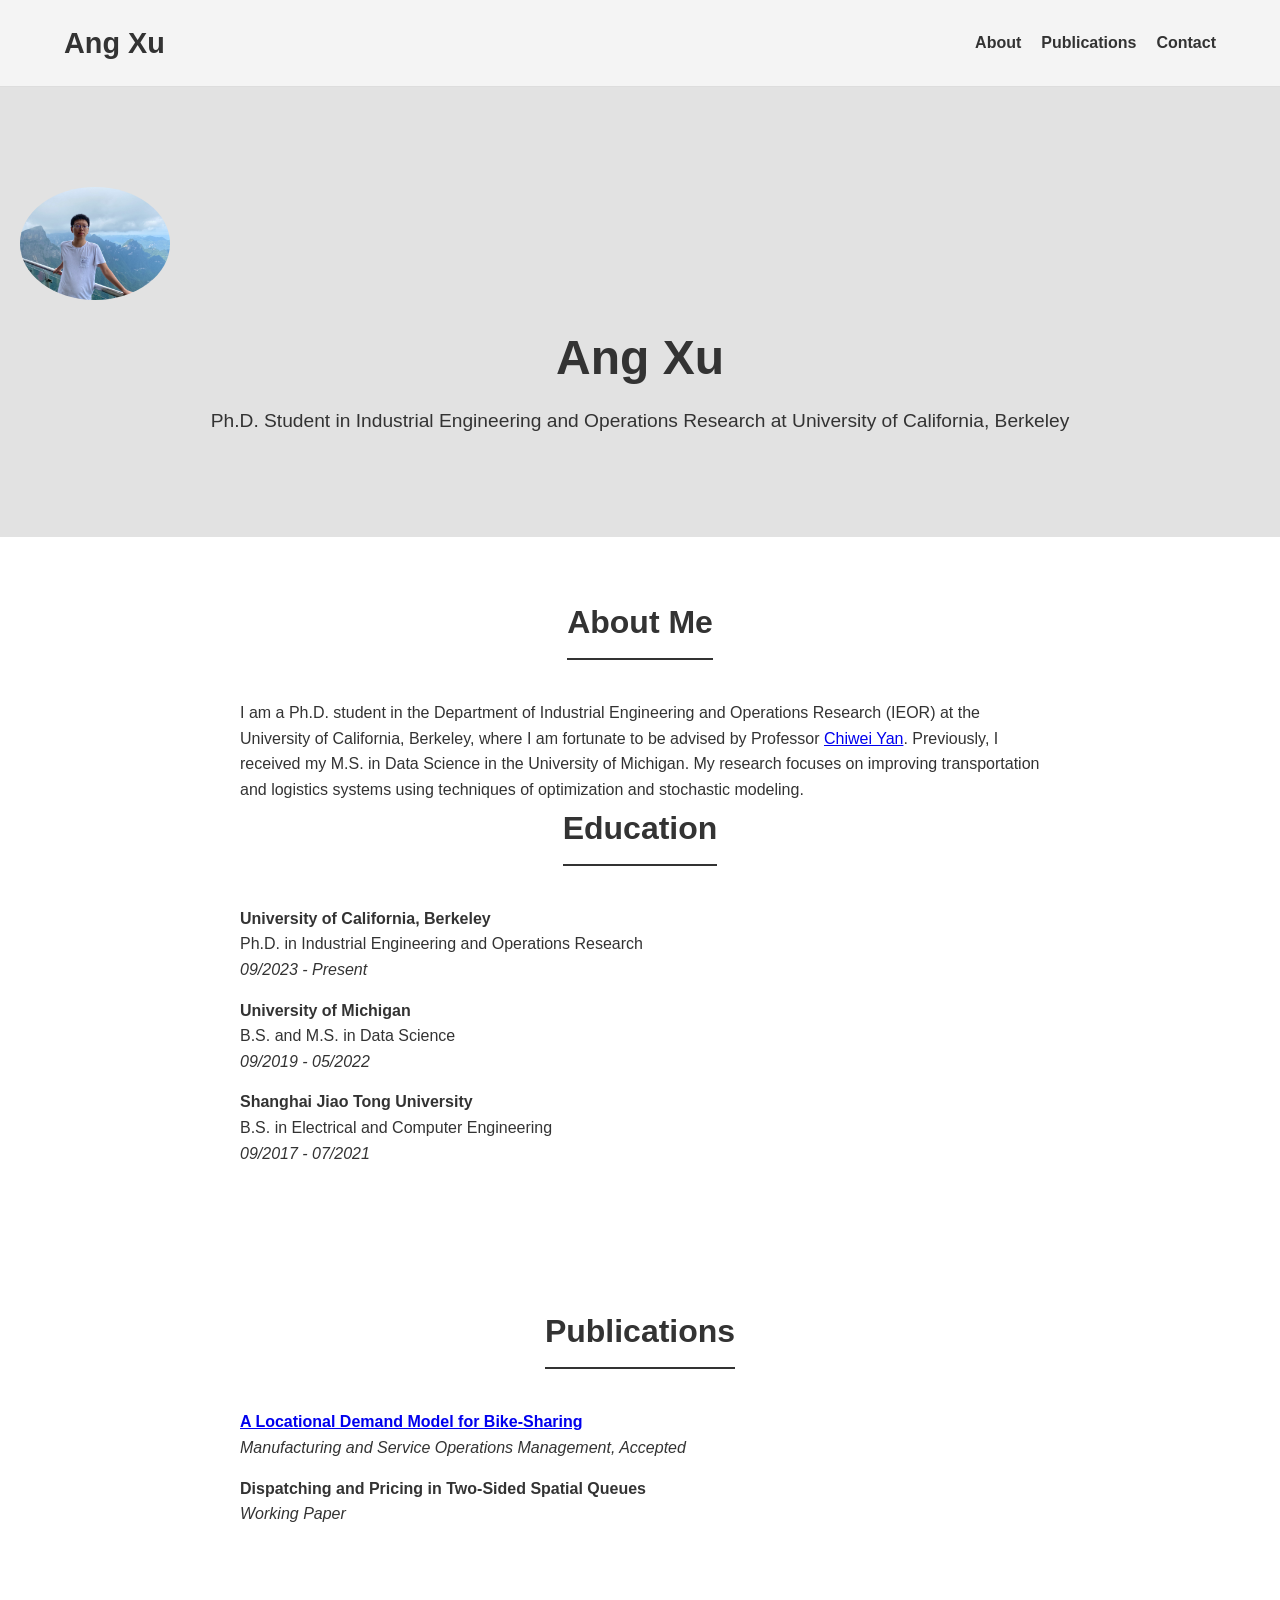
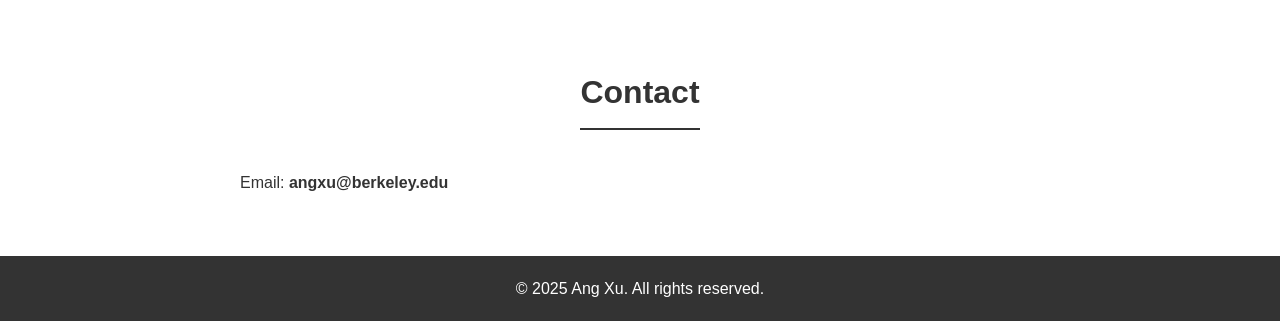
==== index.html @ 091fbe4b "Update index.html" ====
<!DOCTYPE html>
<html lang="en">
<head>
  <meta charset="UTF-8" />
  <meta name="viewport" content="width=device-width, initial-scale=1" />
  <title>Ang Xu</title>
  <style>
    /* Basic Reset */
    * {
      margin: 0;
      padding: 0;
      box-sizing: border-box;
    }
    body {
      font-family: Arial, sans-serif;
      line-height: 1.6;
      color: #333;
    }
    /* Header and Navigation */
    header {
      background: #f4f4f4;
      padding: 20px 0;
      border-bottom: 1px solid #ddd;
    }
    .container {
      width: 90%;
      max-width: 1200px;
      margin: auto;
      overflow: hidden;
    }
    nav {
      display: flex;
      justify-content: space-between;
      align-items: center;
    }
    nav .logo h1 {
      font-size: 1.8em;
    }
    nav ul {
      list-style: none;
      display: flex;
    }
    nav ul li {
      margin-left: 20px;
    }
    nav ul li a {
      text-decoration: none;
      color: #333;
      font-weight: bold;
    }
    /* Hero Section */
    .hero {
      text-align: center;
      background: #e2e2e2;
      padding: 100px 20px;
    }
    .hero h1 {
      font-size: 3em;
      margin-bottom: 10px;
    }
    .hero p {
      font-size: 1.2em;
    }
    /* Sections */
    section {
      padding: 60px 0;
    }
    .section-title {
      text-align: center;
      margin-bottom: 40px;
    }
    .section-title h2 {
      font-size: 2em;
      border-bottom: 2px solid #333;
      display: inline-block;
      padding-bottom: 10px;
    }
    .content {
      max-width: 800px;
      margin: auto;
    }
    .education-list, .publications-list, .talks-list {
      list-style: none;
      margin: 20px 0;
    }
    .education-list li,
    .publications-list li,
    .talks-list li {
      margin-bottom: 15px;
    }
    /* Contact */
    #contact a {
      color: #333;
      text-decoration: none;
      font-weight: bold;
    }
    /* Footer */
    footer {
      background: #333;
      color: #fff;
      text-align: center;
      padding: 20px 0;
    }
    /* Responsive Styles */
    @media (max-width: 768px) {
      nav ul {
        flex-direction: column;
      }
      nav ul li {
        margin: 10px 0;
      }
    }

    .about-container {
    display: flex;
    align-items: center; /* Vertically centers the image with the text */
    gap: 20px; /* Space between the image and the text */
    flex-wrap: wrap; /* Wrap on smaller screens */
    }

    .profile-photo {
    width: 150px;           /* Adjust size as needed */
    border-radius: 50%;     /* Makes the photo round */
    flex-shrink: 0;         /* Prevents the image from shrinking */
    }

    /* Optional: Style the text container */
    .about-text {
    flex: 1;                /* Allows the text to take up remaining space */
    }

  </style>
</head>
<body>
  <!-- Header with Navigation -->
  <header>
    <div class="container">
      <nav>
        <div class="logo">
          <h1>Ang Xu</h1>
        </div>
        <ul>
          <li><a href="#about">About</a></li>
          <li><a href="#publications">Publications</a></li>
          <li><a href="#contact">Contact</a></li>
        </ul>
      </nav>
    </div>
  </header>

  <!-- Hero Section -->
  <section class="hero" id="home">

    <div class="about-container">
        <img src="images/myphoto.jpg" alt="angxu" class="profile-photo">
        <div class="about-text">
        </div>

    <div class="container">
      <h1>Ang Xu</h1>
      <p>Ph.D. Student in Industrial Engineering and Operations Research at University of California, Berkeley</p>
    </div>
  </section>

  <!-- About Section -->
  <section id="about">
    <div class="container">
      <div class="section-title">
        <h2>About Me</h2>
      </div>


      <div class="content">
        <p>
            I am a Ph.D. student in the Department of Industrial Engineering and Operations Research (IEOR) at the University of California, Berkeley, where I am fortunate to be advised by Professor <a href="https://yanchiwei.github.io/"> Chiwei Yan</a>. Previously, I received my M.S. in Data Science in the University of Michigan. My research focuses on improving transportation and logistics systems using techniques of optimization and stochastic modeling.
        </p>
      </div>

      <div class="section-title">
        
        <h2>Education</h2>
      </div>
      <div class="content">
        <ul class="education-list">
          <li>
            <strong>University of California, Berkeley</strong><br>
            Ph.D. in Industrial Engineering and Operations Research <br>
            <em>09/2023 - Present</em>
          </li>
          <li>
            <strong>University of Michigan</strong><br>
            B.S. and M.S. in Data Science <br>
            <em>09/2019 - 05/2022</em>
          </li>
          <li>
            <strong>Shanghai Jiao Tong University</strong><br>
            B.S. in Electrical and Computer Engineering <br>
            <em>09/2017 - 07/2021</em>
          </li>
        </ul>
      </div>
    </div>
  </section>

  <!-- Education Section -->

  <!-- Publications Section -->
  <section id="publications">
    <div class="container">
      <div class="section-title">
        <h2>Publications</h2>
      </div>
      <div class="content">
        <ul class="publications-list">
          <li>
            <strong>
            <a href="https://papers.ssrn.com/sol3/papers.cfm?abstract_id=3311371" target="_blank">
                A Locational Demand Model for Bike-Sharing
            </a>
            </strong><br>
            <em>Manufacturing and Service Operations Management, Accepted</em>
          </li>
          <li>
            <strong>Dispatching and Pricing in Two-Sided Spatial
                Queues</strong><br>
            <em>Working Paper</em>
          </li>
        </ul>
      </div>
    </div>
  </section>

  <!-- Contact Section -->
  <section id="contact">
    <div class="container">
      <div class="section-title">
        <h2>Contact</h2>
      </div>
      <div class="content">
        <p>Email: <a href="mailto:angxu@berkeley.edu">angxu@berkeley.edu</a></p>
      </div>
    </div>
  </section>

  <!-- Footer -->
  <footer>
    <div class="container">
      <p>&copy; 2025 Ang Xu. All rights reserved.</p>
    </div>
  </footer>
</body>
</html>
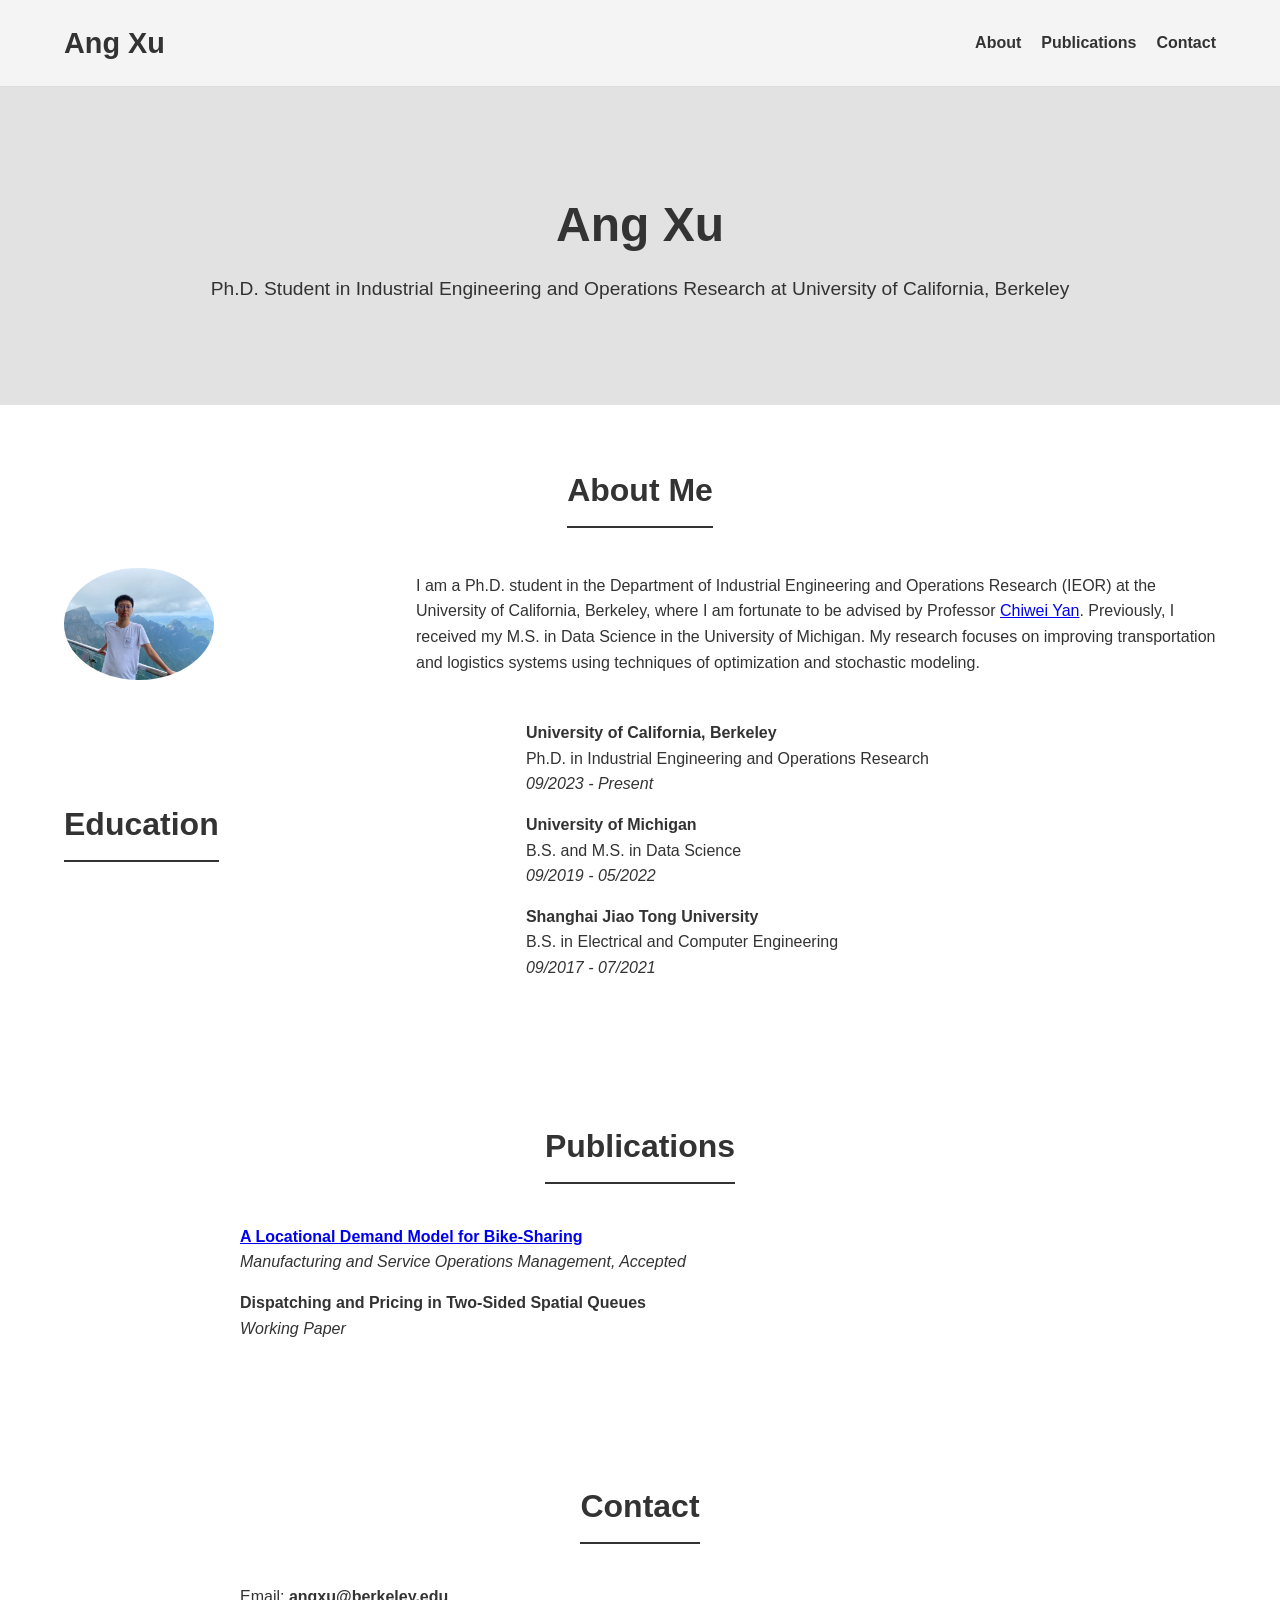
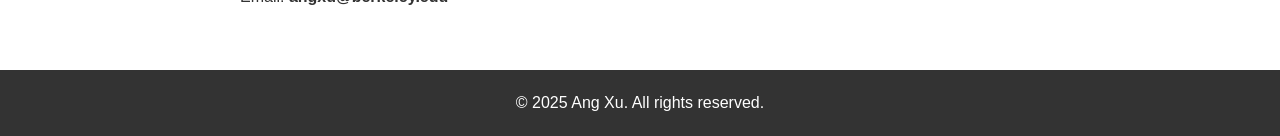
==== commit b6f04c1d: "Update index.html" ====
--- a/index.html
+++ b/index.html
@@ -151,33 +151,34 @@
   <!-- Hero Section -->
   <section class="hero" id="home">
 
-    <div class="about-container">
+    
+
+    <div class="container">
+      <h1>Ang Xu</h1>
+      <p>Ph.D. Student in Industrial Engineering and Operations Research at University of California, Berkeley</p>
+    </div>
+  </section>
+
+  <!-- About Section -->
+  <section id="about">
+    <div class="container">
+      <div class="section-title">
+        <h2>About Me</h2>
+      </div>
+
+      <div class="about-container">
         <img src="images/myphoto.jpg" alt="angxu" class="profile-photo">
         <div class="about-text">
         </div>
 
-    <div class="container">
-      <h1>Ang Xu</h1>
-      <p>Ph.D. Student in Industrial Engineering and Operations Research at University of California, Berkeley</p>
-    </div>
-  </section>
-
-  <!-- About Section -->
-  <section id="about">
-    <div class="container">
-      <div class="section-title">
-        <h2>About Me</h2>
-      </div>
-
-
       <div class="content">
         <p>
-            I am a Ph.D. student in the Department of Industrial Engineering and Operations Research (IEOR) at the University of California, Berkeley, where I am fortunate to be advised by Professor <a href="https://yanchiwei.github.io/"> Chiwei Yan</a>. Previously, I received my M.S. in Data Science in the University of Michigan. My research focuses on improving transportation and logistics systems using techniques of optimization and stochastic modeling.
+            I am a Ph.D. student in the Department of Industrial Engineering and Operations Research (IEOR) at the University of California, Berkeley, where I am fortunate to be advised by Professor <a href="https://yanchiwei.github.io/">Chiwei Yan</a>. Previously, I received my M.S. in Data Science in the University of Michigan. My research focuses on improving transportation and logistics systems using techniques of optimization and stochastic modeling.
         </p>
       </div>
 
       <div class="section-title">
-        
+
         <h2>Education</h2>
       </div>
       <div class="content">
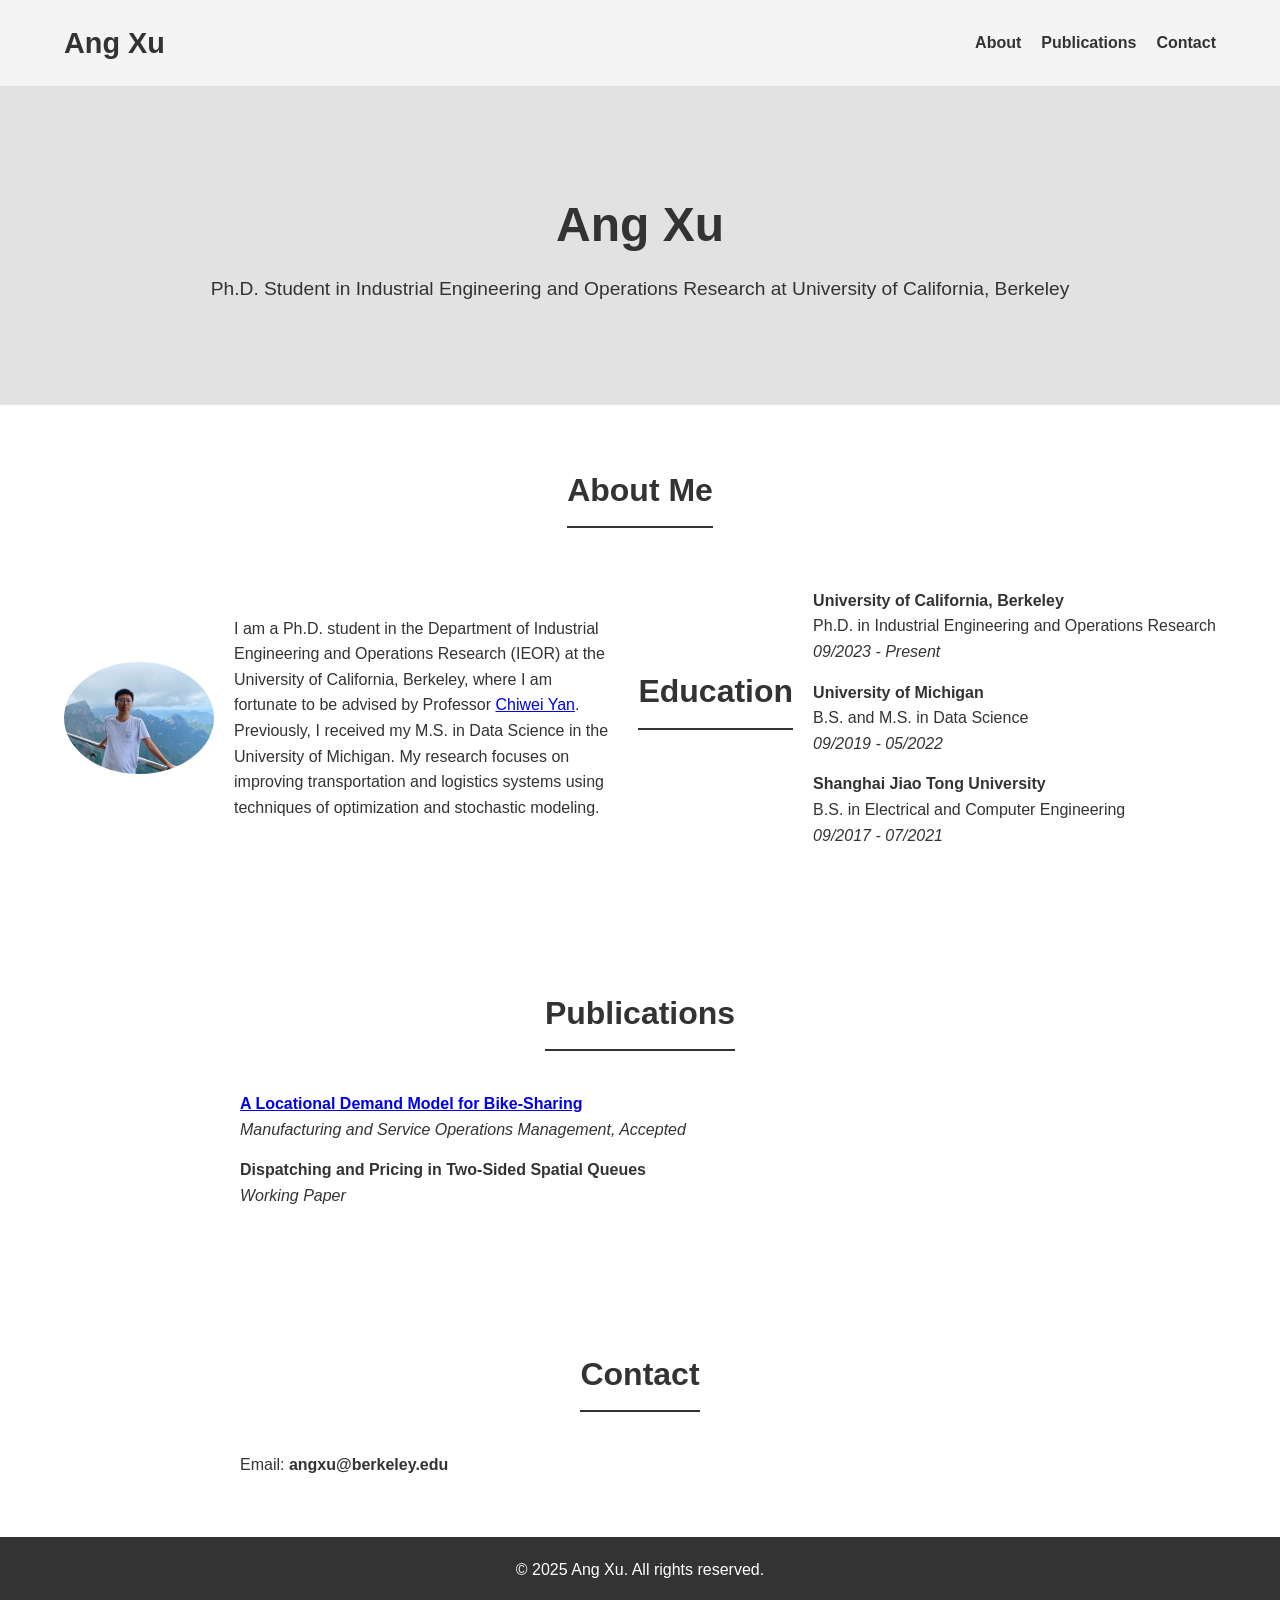
==== commit 2a809536: "Update index.html" ====
--- a/index.html
+++ b/index.html
@@ -114,20 +114,20 @@
     .about-container {
     display: flex;
     align-items: center; /* Vertically centers the image with the text */
-    gap: 20px; /* Space between the image and the text */
-    flex-wrap: wrap; /* Wrap on smaller screens */
+    gap: 20px; /* Adds space between the image and the text */
+    flex-wrap: wrap; /* Ensures a good layout on smaller screens */
     }
 
     .profile-photo {
-    width: 150px;           /* Adjust size as needed */
-    border-radius: 50%;     /* Makes the photo round */
-    flex-shrink: 0;         /* Prevents the image from shrinking */
-    }
-
-    /* Optional: Style the text container */
+    width: 150px;       /* Adjust to your desired image size */
+    border-radius: 50%; /* Optional: gives the photo a round shape */
+    flex-shrink: 0;     /* Prevents the image from shrinking on small screens */
+    }
+
     .about-text {
-    flex: 1;                /* Allows the text to take up remaining space */
-    }
+    flex: 1;            /* Allows the text to take up the remaining space */
+    }
+
 
   </style>
 </head>
@@ -169,9 +169,6 @@
       <div class="about-container">
         <img src="images/myphoto.jpg" alt="angxu" class="profile-photo">
         <div class="about-text">
-        </div>
-
-      <div class="content">
         <p>
             I am a Ph.D. student in the Department of Industrial Engineering and Operations Research (IEOR) at the University of California, Berkeley, where I am fortunate to be advised by Professor <a href="https://yanchiwei.github.io/">Chiwei Yan</a>. Previously, I received my M.S. in Data Science in the University of Michigan. My research focuses on improving transportation and logistics systems using techniques of optimization and stochastic modeling.
         </p>
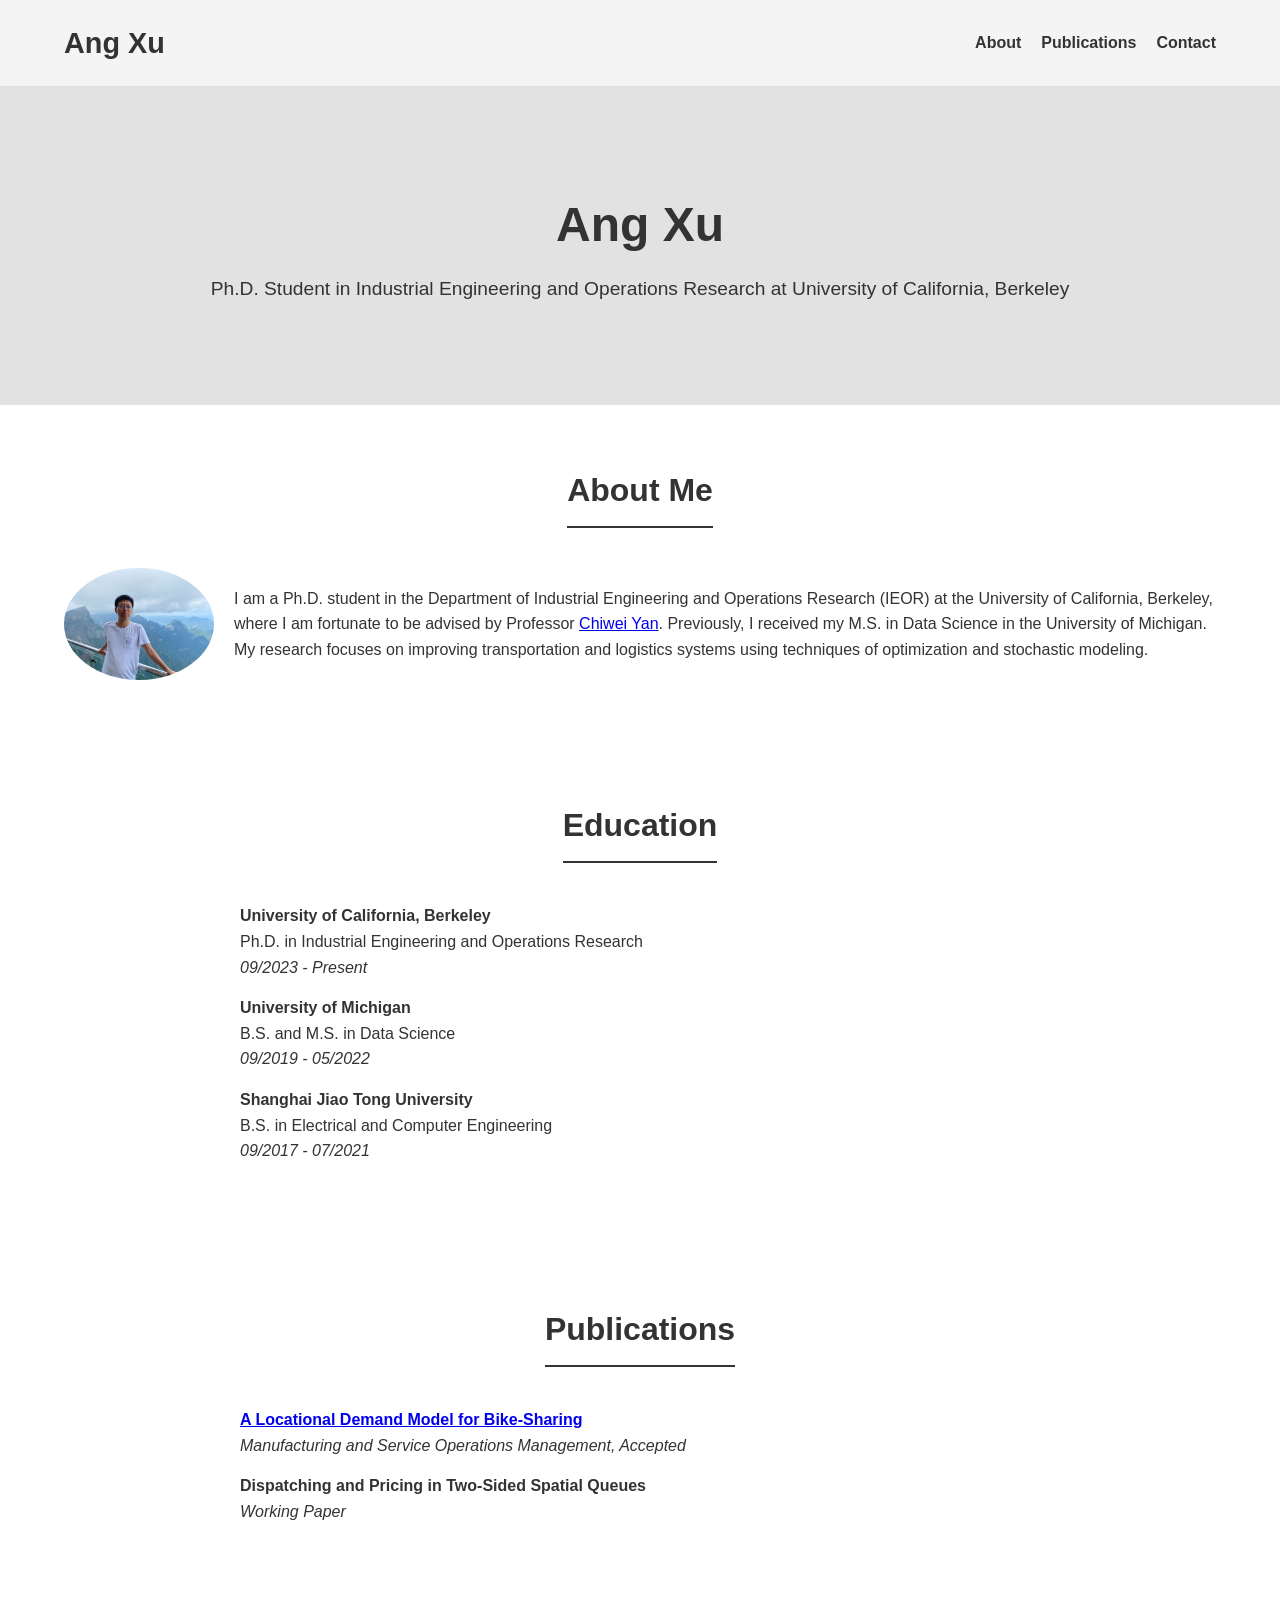
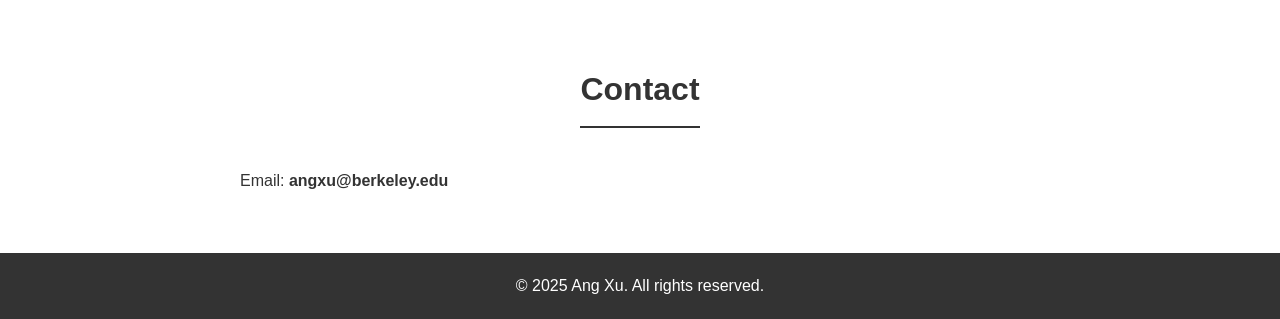
==== commit e65ca5ed: "Update index.html" ====
--- a/index.html
+++ b/index.html
@@ -174,8 +174,14 @@
         </p>
       </div>
 
-      <div class="section-title">
-
+
+    </div>
+  </section>
+
+  <!-- Education Section -->
+  <section id="education">
+    <div class="container">
+      <div class="section-title">
         <h2>Education</h2>
       </div>
       <div class="content">
@@ -199,9 +205,6 @@
       </div>
     </div>
   </section>
-
-  <!-- Education Section -->
-
   <!-- Publications Section -->
   <section id="publications">
     <div class="container">
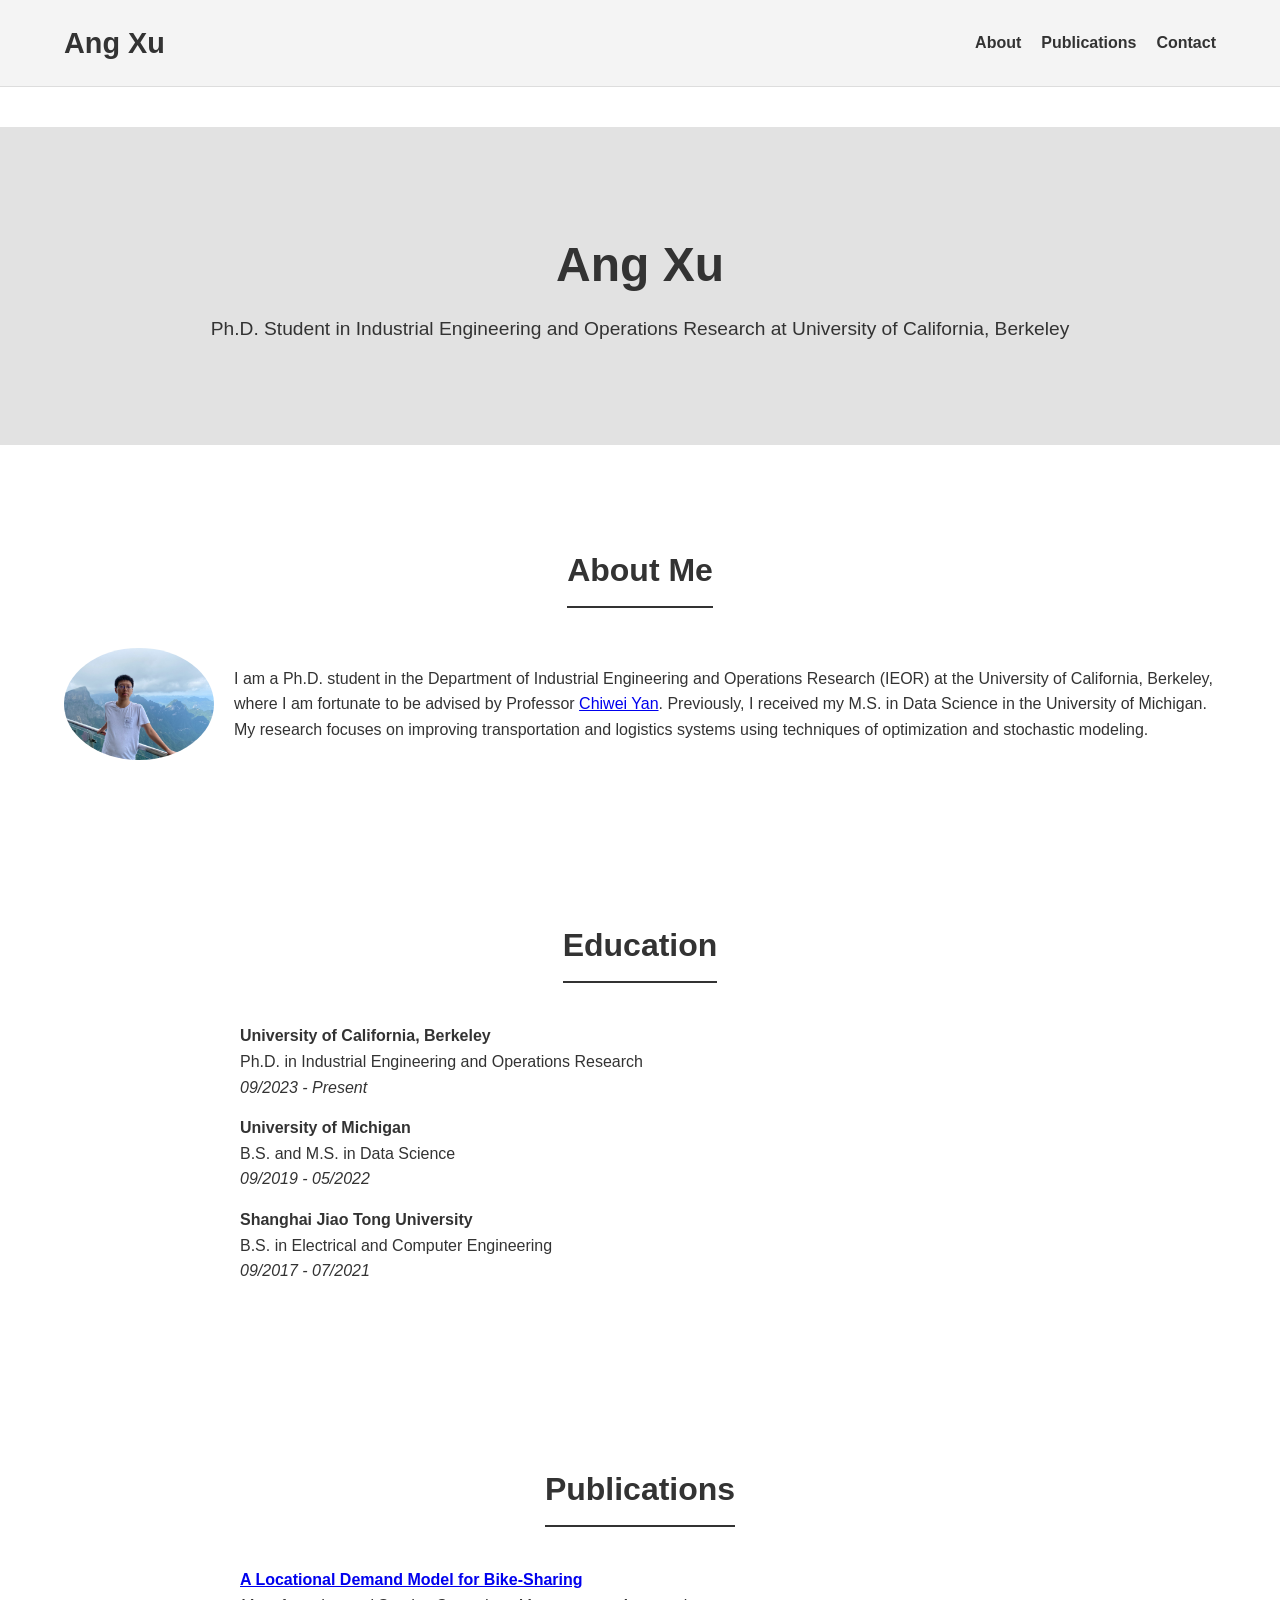
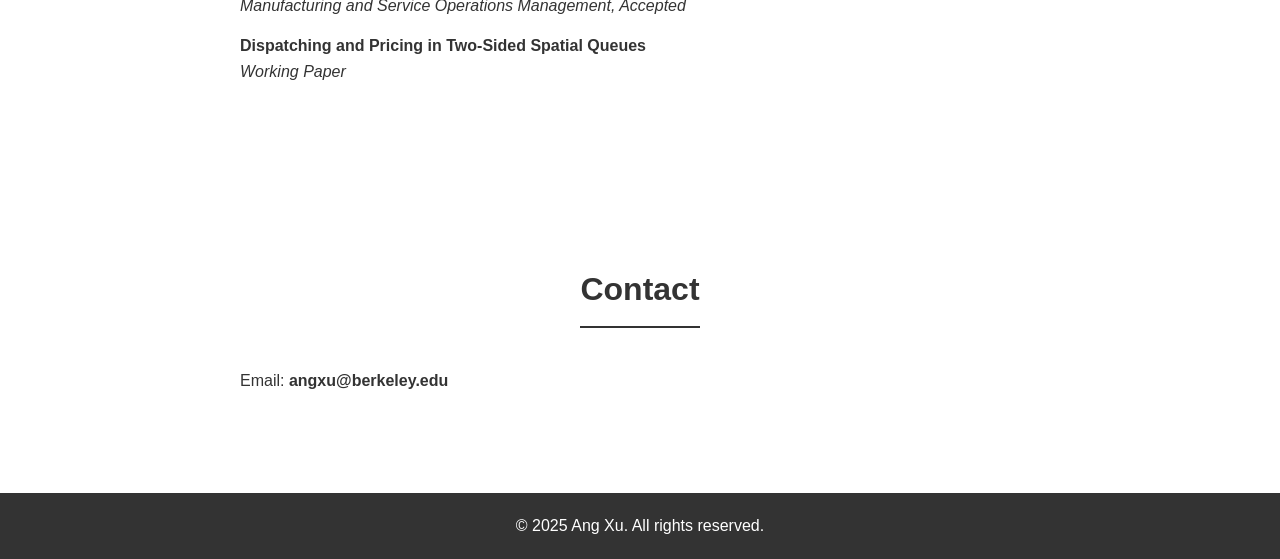
==== commit bad26e4a: "Update index.html" ====
--- a/index.html
+++ b/index.html
@@ -111,6 +111,10 @@
       }
     }
 
+    section {
+    margin: 40px 0; /* or however much space you want */
+    }
+
     .about-container {
     display: flex;
     align-items: center; /* Vertically centers the image with the text */
@@ -160,24 +164,23 @@
   </section>
 
   <!-- About Section -->
-  <section id="about">
+  <!-- About Section -->
+<section id="about">
     <div class="container">
       <div class="section-title">
         <h2>About Me</h2>
       </div>
-
       <div class="about-container">
         <img src="images/myphoto.jpg" alt="angxu" class="profile-photo">
         <div class="about-text">
-        <p>
+          <p>
             I am a Ph.D. student in the Department of Industrial Engineering and Operations Research (IEOR) at the University of California, Berkeley, where I am fortunate to be advised by Professor <a href="https://yanchiwei.github.io/">Chiwei Yan</a>. Previously, I received my M.S. in Data Science in the University of Michigan. My research focuses on improving transportation and logistics systems using techniques of optimization and stochastic modeling.
-        </p>
-      </div>
-
-
-    </div>
-  </section>
-
+          </p>
+        </div>
+      </div> <!-- This closes the about-container -->
+    </div>
+  </section>
+  
   <!-- Education Section -->
   <section id="education">
     <div class="container">
@@ -205,6 +208,7 @@
       </div>
     </div>
   </section>
+  
   <!-- Publications Section -->
   <section id="publications">
     <div class="container">
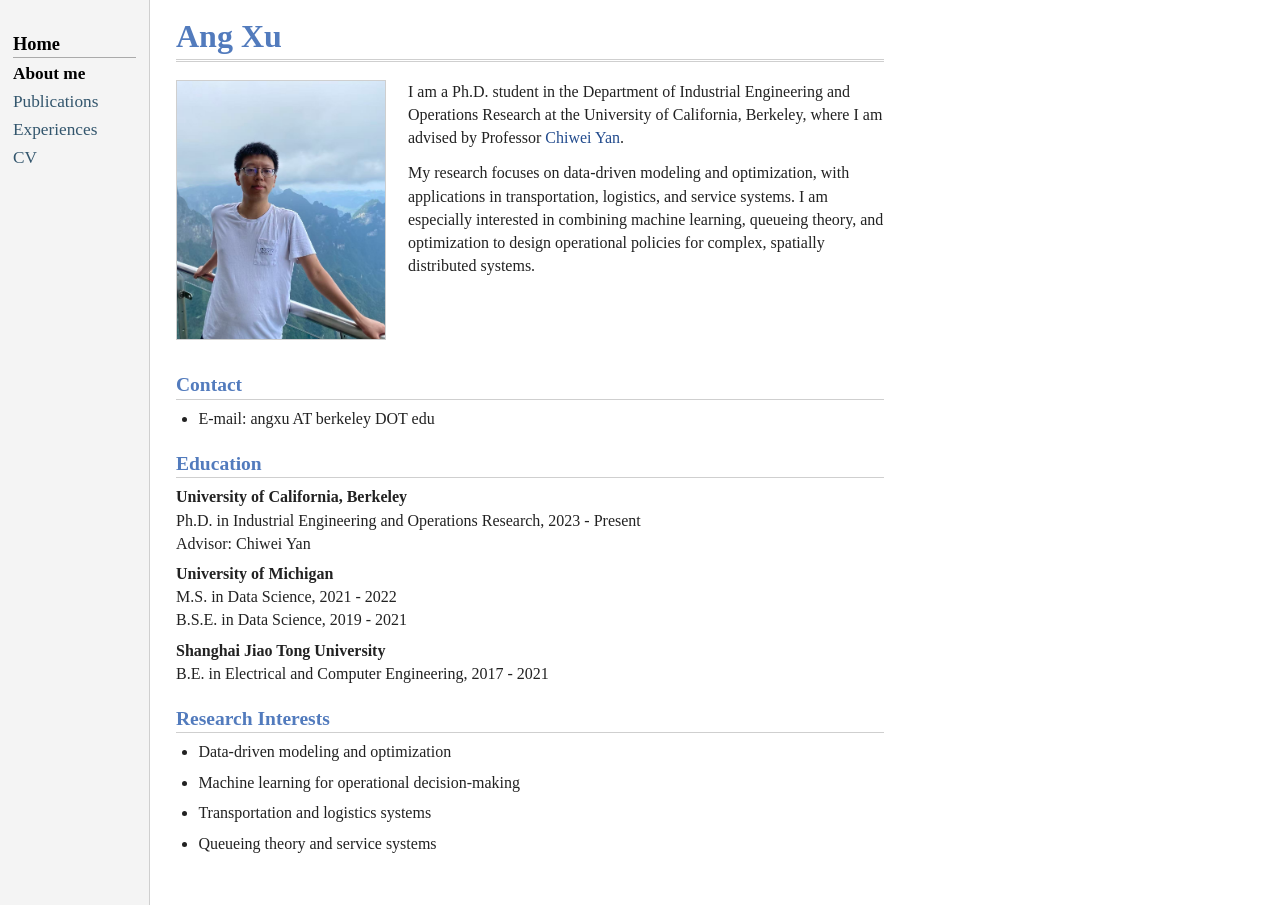
==== commit 3030535d: "Update academic website" ====
--- a/index.html
+++ b/index.html
@@ -1,257 +1,77 @@
-<!DOCTYPE html>
+<!doctype html>
 <html lang="en">
-<head>
-  <meta charset="UTF-8" />
-  <meta name="viewport" content="width=device-width, initial-scale=1" />
-  <title>Ang Xu</title>
-  <style>
-    /* Basic Reset */
-    * {
-      margin: 0;
-      padding: 0;
-      box-sizing: border-box;
-    }
-    body {
-      font-family: Arial, sans-serif;
-      line-height: 1.6;
-      color: #333;
-    }
-    /* Header and Navigation */
-    header {
-      background: #f4f4f4;
-      padding: 20px 0;
-      border-bottom: 1px solid #ddd;
-    }
-    .container {
-      width: 90%;
-      max-width: 1200px;
-      margin: auto;
-      overflow: hidden;
-    }
-    nav {
-      display: flex;
-      justify-content: space-between;
-      align-items: center;
-    }
-    nav .logo h1 {
-      font-size: 1.8em;
-    }
-    nav ul {
-      list-style: none;
-      display: flex;
-    }
-    nav ul li {
-      margin-left: 20px;
-    }
-    nav ul li a {
-      text-decoration: none;
-      color: #333;
-      font-weight: bold;
-    }
-    /* Hero Section */
-    .hero {
-      text-align: center;
-      background: #e2e2e2;
-      padding: 100px 20px;
-    }
-    .hero h1 {
-      font-size: 3em;
-      margin-bottom: 10px;
-    }
-    .hero p {
-      font-size: 1.2em;
-    }
-    /* Sections */
-    section {
-      padding: 60px 0;
-    }
-    .section-title {
-      text-align: center;
-      margin-bottom: 40px;
-    }
-    .section-title h2 {
-      font-size: 2em;
-      border-bottom: 2px solid #333;
-      display: inline-block;
-      padding-bottom: 10px;
-    }
-    .content {
-      max-width: 800px;
-      margin: auto;
-    }
-    .education-list, .publications-list, .talks-list {
-      list-style: none;
-      margin: 20px 0;
-    }
-    .education-list li,
-    .publications-list li,
-    .talks-list li {
-      margin-bottom: 15px;
-    }
-    /* Contact */
-    #contact a {
-      color: #333;
-      text-decoration: none;
-      font-weight: bold;
-    }
-    /* Footer */
-    footer {
-      background: #333;
-      color: #fff;
-      text-align: center;
-      padding: 20px 0;
-    }
-    /* Responsive Styles */
-    @media (max-width: 768px) {
-      nav ul {
-        flex-direction: column;
-      }
-      nav ul li {
-        margin: 10px 0;
-      }
-    }
+  <head>
+    <meta charset="utf-8">
+    <meta name="viewport" content="width=device-width, initial-scale=1">
+    <meta name="description" content="Personal academic website for Ang Xu.">
+    <title>Ang Xu</title>
+    <link rel="stylesheet" href="styles.css">
+  </head>
+  <body>
+    <div class="page">
+      <aside class="sidebar" aria-label="Site navigation">
+        <nav>
+          <p class="nav-title">Home</p>
+          <a class="active" href="index.html">About me</a>
+          <a href="publications.html">Publications</a>
+          <a href="experiences.html">Experiences</a>
+          <a href="cv.html">CV</a>
+        </nav>
+      </aside>
 
-    section {
-    margin: 40px 0; /* or however much space you want */
-    }
+      <main class="content">
+        <h1>Ang Xu</h1>
 
-    .about-container {
-    display: flex;
-    align-items: center; /* Vertically centers the image with the text */
-    gap: 20px; /* Adds space between the image and the text */
-    flex-wrap: wrap; /* Ensures a good layout on smaller screens */
-    }
+        <section class="intro">
+          <img class="profile-photo" src="profile.jpg" alt="Portrait of Ang Xu">
+          <div class="intro-text">
+            <p>
+              I am a Ph.D. student in the Department of Industrial Engineering
+              and Operations Research at the University of California, Berkeley,
+              where I am advised by Professor
+              <a href="https://yanchiwei.github.io/">Chiwei Yan</a>.
+            </p>
+            <p>
+              My research focuses on data-driven modeling and optimization,
+              with applications in transportation, logistics, and service
+              systems. I am especially interested in combining machine learning,
+              queueing theory, and optimization to design operational policies
+              for complex, spatially distributed systems.
+            </p>
+          </div>
+        </section>
 
-    .profile-photo {
-    width: 150px;       /* Adjust to your desired image size */
-    border-radius: 50%; /* Optional: gives the photo a round shape */
-    flex-shrink: 0;     /* Prevents the image from shrinking on small screens */
-    }
+        <h2>Contact</h2>
+        <ul>
+          <li>E-mail: angxu AT berkeley DOT edu</li>
+        </ul>
 
-    .about-text {
-    flex: 1;            /* Allows the text to take up the remaining space */
-    }
-
-
-  </style>
-</head>
-<body>
-  <!-- Header with Navigation -->
-  <header>
-    <div class="container">
-      <nav>
-        <div class="logo">
-          <h1>Ang Xu</h1>
-        </div>
-        <ul>
-          <li><a href="#about">About</a></li>
-          <li><a href="#publications">Publications</a></li>
-          <li><a href="#contact">Contact</a></li>
-        </ul>
-      </nav>
-    </div>
-  </header>
-
-  <!-- Hero Section -->
-  <section class="hero" id="home">
-
-    
-
-    <div class="container">
-      <h1>Ang Xu</h1>
-      <p>Ph.D. Student in Industrial Engineering and Operations Research at University of California, Berkeley</p>
-    </div>
-  </section>
-
-  <!-- About Section -->
-  <!-- About Section -->
-<section id="about">
-    <div class="container">
-      <div class="section-title">
-        <h2>About Me</h2>
-      </div>
-      <div class="about-container">
-        <img src="images/myphoto.jpg" alt="angxu" class="profile-photo">
-        <div class="about-text">
-          <p>
-            I am a Ph.D. student in the Department of Industrial Engineering and Operations Research (IEOR) at the University of California, Berkeley, where I am fortunate to be advised by Professor <a href="https://yanchiwei.github.io/">Chiwei Yan</a>. Previously, I received my M.S. in Data Science in the University of Michigan. My research focuses on improving transportation and logistics systems using techniques of optimization and stochastic modeling.
-          </p>
-        </div>
-      </div> <!-- This closes the about-container -->
-    </div>
-  </section>
-  
-  <!-- Education Section -->
-  <section id="education">
-    <div class="container">
-      <div class="section-title">
         <h2>Education</h2>
-      </div>
-      <div class="content">
-        <ul class="education-list">
+        <ul class="plain-list">
           <li>
             <strong>University of California, Berkeley</strong><br>
-            Ph.D. in Industrial Engineering and Operations Research <br>
-            <em>09/2023 - Present</em>
+            Ph.D. in Industrial Engineering and Operations Research, 2023 - Present<br>
+            Advisor: Chiwei Yan
           </li>
           <li>
             <strong>University of Michigan</strong><br>
-            B.S. and M.S. in Data Science <br>
-            <em>09/2019 - 05/2022</em>
+            M.S. in Data Science, 2021 - 2022<br>
+            B.S.E. in Data Science, 2019 - 2021
           </li>
           <li>
             <strong>Shanghai Jiao Tong University</strong><br>
-            B.S. in Electrical and Computer Engineering <br>
-            <em>09/2017 - 07/2021</em>
+            B.E. in Electrical and Computer Engineering, 2017 - 2021
           </li>
         </ul>
-      </div>
+
+        <h2>Research Interests</h2>
+        <ul>
+          <li>Data-driven modeling and optimization</li>
+          <li>Machine learning for operational decision-making</li>
+          <li>Transportation and logistics systems</li>
+          <li>Queueing theory and service systems</li>
+        </ul>
+      </main>
     </div>
-  </section>
-  
-  <!-- Publications Section -->
-  <section id="publications">
-    <div class="container">
-      <div class="section-title">
-        <h2>Publications</h2>
-      </div>
-      <div class="content">
-        <ul class="publications-list">
-          <li>
-            <strong>
-            <a href="https://papers.ssrn.com/sol3/papers.cfm?abstract_id=3311371" target="_blank">
-                A Locational Demand Model for Bike-Sharing
-            </a>
-            </strong><br>
-            <em>Manufacturing and Service Operations Management, Accepted</em>
-          </li>
-          <li>
-            <strong>Dispatching and Pricing in Two-Sided Spatial
-                Queues</strong><br>
-            <em>Working Paper</em>
-          </li>
-        </ul>
-      </div>
-    </div>
-  </section>
-
-  <!-- Contact Section -->
-  <section id="contact">
-    <div class="container">
-      <div class="section-title">
-        <h2>Contact</h2>
-      </div>
-      <div class="content">
-        <p>Email: <a href="mailto:angxu@berkeley.edu">angxu@berkeley.edu</a></p>
-      </div>
-    </div>
-  </section>
-
-  <!-- Footer -->
-  <footer>
-    <div class="container">
-      <p>&copy; 2025 Ang Xu. All rights reserved.</p>
-    </div>
-  </footer>
-</body>
+  </body>
 </html>
--- a/styles.css
+++ b/styles.css
@@ -0,0 +1,233 @@
+:root {
+  --blue: #527bbd;
+  --blue-dark: #224b8d;
+  --text: #222222;
+  --muted: #555555;
+  --border: #cfcfcf;
+  --nav-bg: #f4f4f4;
+  --page-bg: #ffffff;
+  font-family: Georgia, "Times New Roman", Times, serif;
+}
+
+* {
+  box-sizing: border-box;
+}
+
+body {
+  margin: 0;
+  color: var(--text);
+  background: var(--page-bg);
+  font-size: 16px;
+  line-height: 1.45;
+}
+
+a {
+  color: var(--blue-dark);
+  text-decoration: none;
+}
+
+a:hover {
+  color: var(--blue);
+  text-decoration: underline;
+}
+
+.page {
+  display: grid;
+  grid-template-columns: 150px minmax(0, 760px);
+  min-height: 100vh;
+}
+
+.sidebar {
+  border-right: 1px solid var(--border);
+  background: var(--nav-bg);
+  padding: 34px 13px;
+}
+
+.sidebar nav {
+  position: sticky;
+  top: 28px;
+}
+
+.nav-title {
+  margin: 0 0 2px;
+  padding-bottom: 3px;
+  border-bottom: 1px solid #aaaaaa;
+  color: #000000;
+  font-size: 1.15rem;
+  font-weight: bold;
+  line-height: 1.1;
+}
+
+.sidebar a {
+  display: block;
+  margin: 3px 0;
+  color: #33566d;
+  font-size: 1.08rem;
+}
+
+.sidebar a.active {
+  color: #000000;
+  font-weight: bold;
+}
+
+.content {
+  max-width: 760px;
+  padding: 18px 26px 34px;
+}
+
+h1 {
+  margin: 0 0 18px;
+  padding-bottom: 4px;
+  border-bottom: 3px double var(--border);
+  color: var(--blue);
+  font-size: 2rem;
+  line-height: 1.15;
+}
+
+h2 {
+  margin: 1.35rem 0 0.45rem;
+  padding-bottom: 2px;
+  border-bottom: 1px solid var(--border);
+  color: var(--blue);
+  font-size: 1.22rem;
+  line-height: 1.2;
+}
+
+h3 {
+  margin: 1rem 0 0.25rem;
+  color: var(--text);
+  font-size: 1rem;
+}
+
+p {
+  margin: 0 0 0.75rem;
+}
+
+ul,
+ol {
+  margin-top: 0.35rem;
+  padding-left: 1.4rem;
+}
+
+li {
+  margin-bottom: 0.45rem;
+}
+
+.intro {
+  display: block;
+}
+
+.intro::after {
+  clear: both;
+  content: "";
+  display: table;
+}
+
+.intro-text {
+  min-width: 0;
+}
+
+.photo-placeholder,
+.profile-photo {
+  display: grid;
+  width: 210px;
+  height: 260px;
+  border: 1px solid var(--border);
+}
+
+.photo-placeholder {
+  place-items: center;
+  background:
+    linear-gradient(135deg, #edf2f7, #ffffff 42%, #d8e2f1),
+    #eeeeee;
+  color: var(--blue);
+  font-size: 3rem;
+  font-weight: bold;
+}
+
+.profile-photo {
+  display: block;
+  float: left;
+  margin: 0 22px 12px 0;
+  object-fit: cover;
+  object-position: 43% center;
+}
+
+.plain-list {
+  list-style: none;
+  padding-left: 0;
+}
+
+.pub-list {
+  padding-left: 1.25rem;
+}
+
+.pub-list li {
+  margin-bottom: 0.9rem;
+}
+
+.pub-links a {
+  margin-right: 0.6rem;
+  white-space: nowrap;
+}
+
+.talk-list {
+  list-style: none;
+  padding-left: 0;
+}
+
+.talk-list li {
+  margin-bottom: 0.8rem;
+}
+
+.footer {
+  margin-top: 2rem;
+  padding-top: 0.6rem;
+  border-top: 1px solid var(--border);
+  color: var(--muted);
+  font-size: 0.88rem;
+}
+
+code {
+  font-family: Consolas, "Courier New", monospace;
+  font-size: 0.92em;
+}
+
+@media (max-width: 720px) {
+  .page {
+    grid-template-columns: 116px minmax(0, 1fr);
+  }
+
+  .sidebar {
+    border-right: 1px solid var(--border);
+    border-bottom: 0;
+    padding: 28px 10px;
+  }
+
+  .sidebar nav {
+    position: sticky;
+    top: 20px;
+  }
+
+  .nav-title {
+    display: block;
+    margin-right: 0;
+    border-bottom: 1px solid #aaaaaa;
+  }
+
+  .sidebar a {
+    display: block;
+    margin: 3px 0;
+    font-size: 1rem;
+  }
+
+  .content {
+    padding: 16px 12px;
+  }
+
+  .photo-placeholder,
+  .profile-photo {
+    width: min(100%, 240px);
+    height: 280px;
+  }
+}
